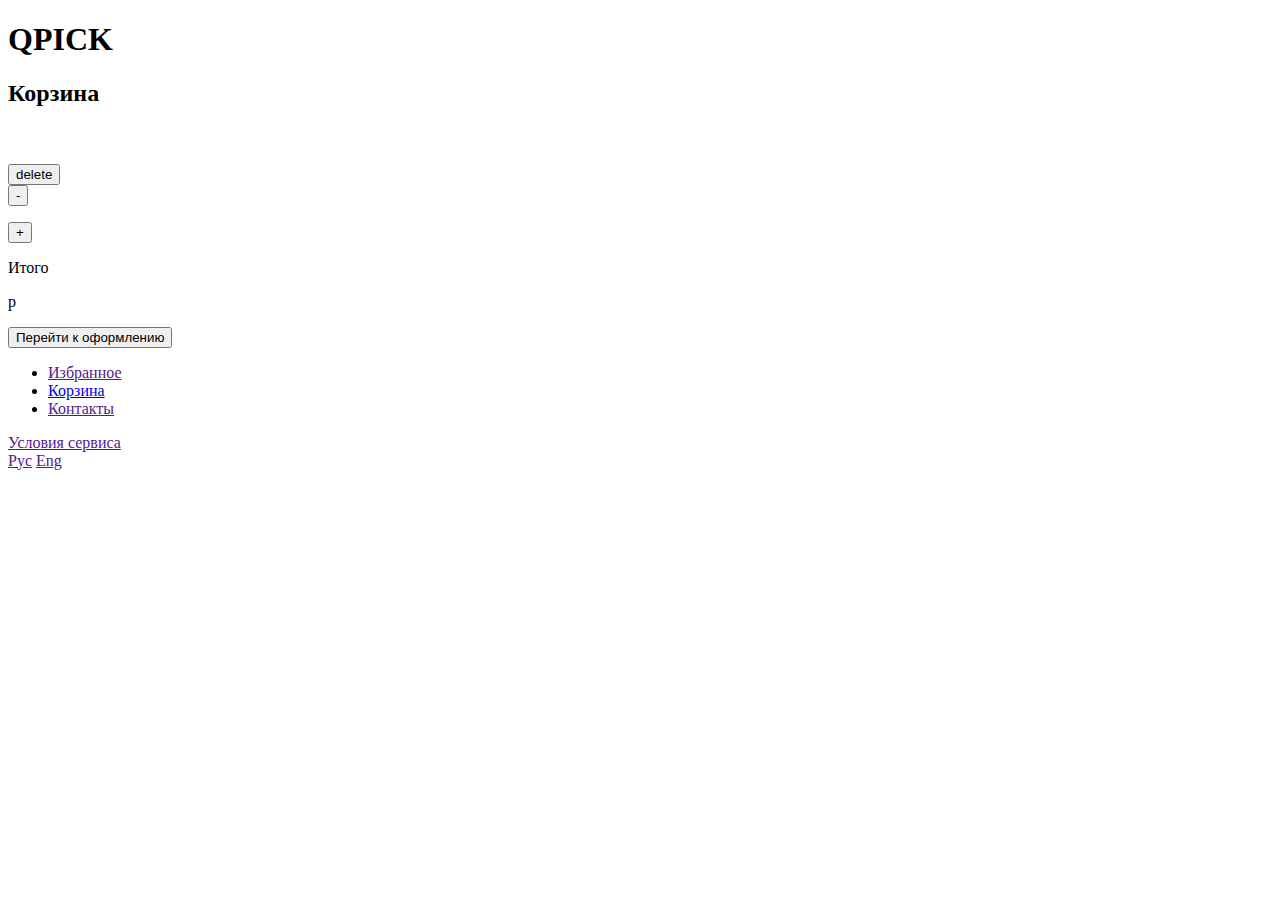
==== cart.html @ dc025646 "feat: create structure cart page" ====
<!DOCTYPE html>
<html lang="ru">
<head>
    <meta charset="UTF-8">
    <title>Корзина</title>
</head>
<body>
   <div class="wrapper">
       <header>
           <h1>QPICK</h1>
           <div class="icons">
               <div class="iconHeart"></div>
               <div class="iconCart"></div>
           </div>
       </header>
       <main>
           <h2>Корзина</h2>
           <div class="container">
               <article class="basketCard">
                   <div>
                       <div>
                           <img class="imgProduct" href="" alt="">
                       </div>
                       <div>
                           <h3 class="productName"></h3>
                           <div class="price">
                               <p class="productPrice"></p>
                           </div>
                       </div>
                       <button class="deleteProduct">delete</button>
                   </div>
                   <div>
                       <div>
                           <button>-</button>
                           <p class="count"></p>
                           <button>+</button>
                       </div>
                       <div>
                           <p class="finalProductPrice"></p>
                       </div>
                   </div>
               </article>
               <div class="ordering">
                   <p>Итого</p>
                   <p>
                       <span>p</span>
                       <span class="totalPrice"></span>
                   </p>
                   <button>Перейти к оформлению</button>
               </div>
           </div>
       </main>
       <footer>
           <div class="logo">
               <p class="QPICK"></p>
           </div>
           <div class="navMenu">
               <nav>
                   <ul>
                       <li><a href="">Избранное</a> </li>
                       <li><a href="cart.html">Корзина</a></li>
                       <li><a href="">Контакты</a></li>
                   </ul>
               </nav>
           </div>
           <div class="serviceAndLang">
               <a href="">Условия сервиса</a>
               <div class="lang">
                   <a href="">Рус</a>
                   <a href="">Eng</a>
               </div>
               <div class="social">
                   <a class="vk" href="" title="VK"></a>
                   <a class="telegram" href="" title="Telegram"></a>
                   <a class="whatsAap" href="" title="WhatsAap"></a>
               </div>
           </div>
       </footer>
   </div>
</body>
</html>
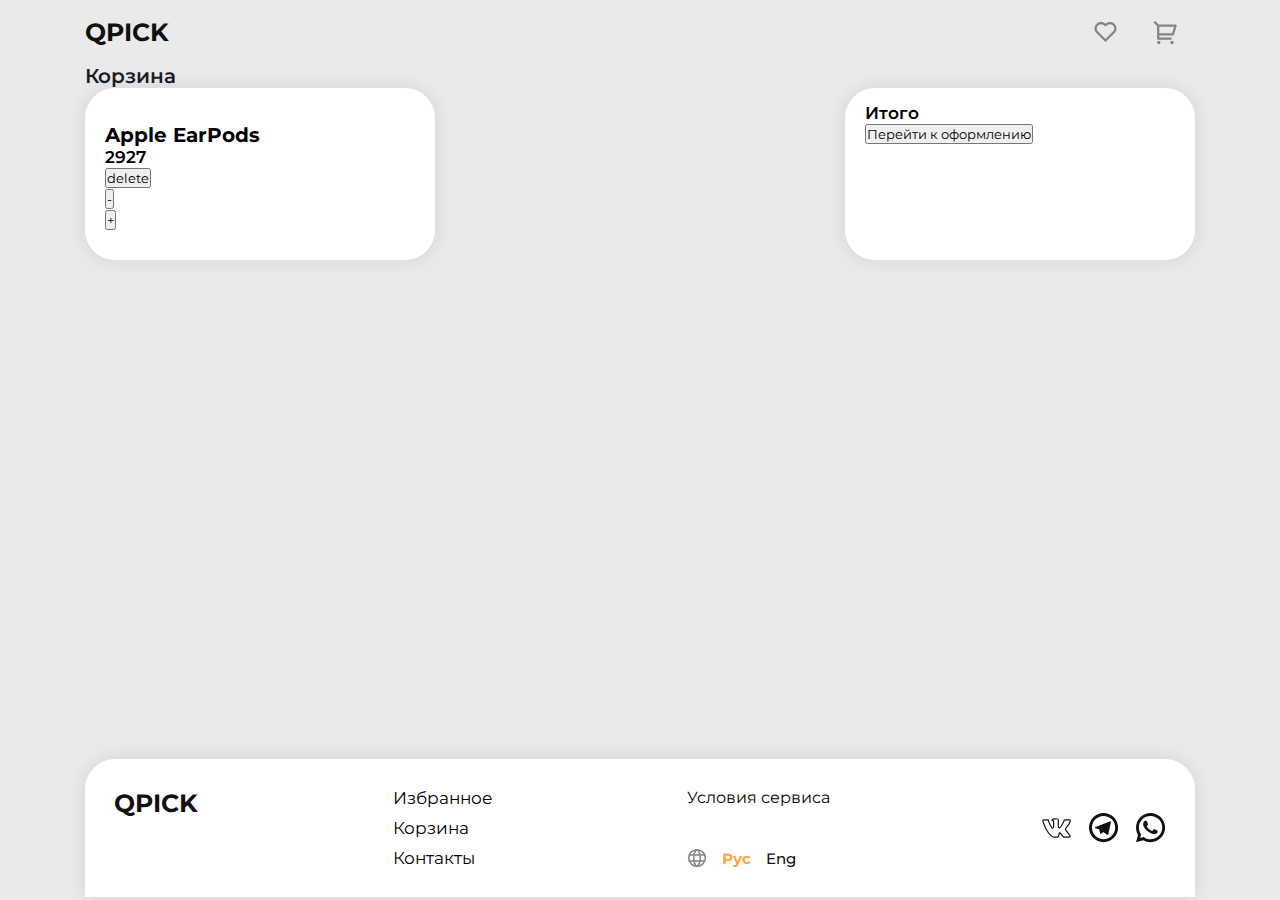
==== commit 404a4c8e: "fix: edit file structure" ====
--- a/cart.html
+++ b/cart.html
@@ -2,21 +2,29 @@
 <html lang="ru">
 <head>
     <meta charset="UTF-8">
+    <link rel="preconnect" href="https://fonts.googleapis.com">
+    <link rel="preconnect" href="https://fonts.gstatic.com" crossorigin>
+    <link href="https://fonts.googleapis.com/css2?family=Montserrat:wght@400;500;600;700&display=swap" rel="stylesheet">
+    <link rel="stylesheet" href="style.css">
     <title>Корзина</title>
 </head>
 <body>
    <div class="wrapper">
-       <header>
-           <h1>QPICK</h1>
-           <div class="icons">
-               <div class="iconHeart"></div>
-               <div class="iconCart"></div>
+       <header class="header">
+           <h1 class="logo">QPICK</h1>
+           <div class="iconsWrap">
+               <div class="icon iconHeart">
+                   <button class="btn"></button>
+               </div>
+               <div class="icon iconCart">
+                   <button class="btn"></button>
+               </div>
            </div>
        </header>
-       <main>
-           <h2>Корзина</h2>
+       <main class="main">
+           <h2 class="sectionTitle">Корзина</h2>
            <div class="container">
-               <article class="basketCard">
+               <article class="productCard">
                    <div>
                        <div>
                            <img class="imgProduct" href="" alt="">
@@ -40,19 +48,19 @@
                        </div>
                    </div>
                </article>
-               <div class="ordering">
+               <div class="ordering productCard">
                    <p>Итого</p>
                    <p>
-                       <span>p</span>
+
                        <span class="totalPrice"></span>
                    </p>
                    <button>Перейти к оформлению</button>
                </div>
            </div>
        </main>
-       <footer>
+       <footer class="footer">
            <div class="logo">
-               <p class="QPICK"></p>
+               <p class="logo">QPICK</p>
            </div>
            <div class="navMenu">
                <nav>
@@ -65,17 +73,19 @@
            </div>
            <div class="serviceAndLang">
                <a href="">Условия сервиса</a>
-               <div class="lang">
-                   <a href="">Рус</a>
-                   <a href="">Eng</a>
+               <div class="languages">
+                   <div class="iconLang"></div>
+                   <a href="" class="lang activeLang">Рус</a>
+                   <a href="" class="lang inactiveLang">Eng</a>
                </div>
-               <div class="social">
-                   <a class="vk" href="" title="VK"></a>
-                   <a class="telegram" href="" title="Telegram"></a>
-                   <a class="whatsAap" href="" title="WhatsAap"></a>
-               </div>
+           </div>
+           <div class="social">
+               <a class="vk socialIcon" href="" title="VK"></a>
+               <a class="telegram socialIcon" href="" title="Telegram"></a>
+               <a class="whatsAap socialIcon" href="" title="WhatsAap"></a>
            </div>
        </footer>
    </div>
+   <script src="index.js"></script>
 </body>
 </html>--- a/style.css
+++ b/style.css
@@ -0,0 +1,237 @@
+@charset "UTF-8";
+* {
+  margin: 0;
+  padding: 0;
+  box-sizing: border-box;
+  font-family: "Montserrat", sans-serif;
+}
+
+body {
+  background: #EAEAEA;
+}
+body .wrapper {
+  max-width: 1110px;
+  margin: auto;
+}
+
+.header {
+  display: flex;
+  justify-content: space-between;
+  align-items: center;
+  flex-wrap: wrap;
+}
+.header .iconsWrap {
+  display: flex;
+  justify-content: space-between;
+  align-items: center;
+  flex-wrap: wrap;
+}
+.header .iconsWrap .icon {
+  padding: 15px;
+  background-repeat: no-repeat;
+  background-position: center;
+}
+.header .iconsWrap .iconHeart {
+  background-image: url("/img/icons/like.svg");
+}
+.header .iconsWrap .iconCart {
+  background-image: url("/img/icons/cart.svg");
+}
+.header .iconsWrap .btn {
+  width: 30px;
+  height: 30px;
+}
+
+.main {
+  min-height: calc(100vh - 205px);
+}
+.main .sectionTitle {
+  color: #1C1C27;
+  font-weight: 600;
+  font-size: 20px;
+}
+
+.sectionName {
+  font-weight: 600;
+  font-size: 20px;
+  color: #838383;
+  margin-bottom: 20px;
+}
+
+.container {
+  display: flex;
+  justify-content: space-between;
+  align-items: top;
+  flex-wrap: wrap;
+}
+.container .productCard {
+  font-weight: 600;
+  font-size: 17px;
+  width: 350px;
+  padding: 15px 20px 30px;
+  border-radius: 30px;
+  box-shadow: 0 0 20px rgba(0, 0, 0, 0.1);
+  background: #FFFFFF;
+  margin-bottom: 30px;
+}
+.container .productCard .imgWrap {
+  display: flex;
+  justify-content: space-around;
+  align-items: center;
+  flex-wrap: wrap;
+  margin-bottom: 54px;
+}
+.container .productCard .productInfo {
+  display: flex;
+  justify-content: space-between;
+  align-items: top;
+  flex-wrap: wrap;
+}
+.container .productCard .productInfo .productName {
+  font-weight: 600;
+  font-size: 17px;
+  color: #1C1C27;
+}
+.container .productCard .productInfo .productPrice {
+  color: #FFA542;
+}
+.container .productCard .productInfo .productPrice::after {
+  content: " ₽";
+}
+.container .productCard .productInfo .oldProductPrice {
+  color: #FFCE7F;
+  font-size: 13px;
+  text-decoration: line-through;
+}
+.container .productCard .productInfo .oldProductPrice::after {
+  content: " ₽";
+}
+.container .productCard .productInfo .discountPrice {
+  color: #DF6464;
+  font-size: 19px;
+}
+.container .productCard .productInfo .discountPrice::after {
+  content: " ₽";
+}
+.container .productCard .productInfo .discount {
+  color: #DF6464;
+  font-size: 16px;
+}
+.container .productCard .productInfo .discount::after {
+  content: "%";
+}
+.container .productCard .ratingWrap {
+  display: flex;
+  justify-content: space-between;
+  align-items: center;
+  flex-wrap: wrap;
+  position: relative;
+}
+.container .productCard .ratingWrap .productRating {
+  color: #838383;
+  padding-left: 30px;
+}
+.container .productCard .ratingWrap .productRating::before {
+  content: url("/img/icons/star.svg");
+  position: absolute;
+  top: -2px;
+  left: -4px;
+}
+.container .productCard .ratingWrap .btnBuy {
+  font-weight: 600;
+  font-size: 17px;
+  color: #000000;
+}
+
+.footer {
+  display: flex;
+  justify-content: space-between;
+  align-items: top;
+  flex-wrap: wrap;
+  background-color: #FFFFFF;
+  padding: 29px;
+  box-shadow: 0 0 20px rgba(0, 0, 0, 0.1);
+  border-radius: 30px 30px 0 0;
+}
+.footer .navMenu li {
+  font-weight: 400;
+  font-size: 17px;
+  list-style-type: none;
+  margin-bottom: 10px;
+}
+.footer .navMenu li:last-of-type {
+  margin-bottom: 0;
+}
+.footer .serviceAndLang {
+  display: flex;
+  justify-content: space-between;
+  align-items: top;
+  flex-wrap: wrap;
+  flex-direction: column;
+}
+.footer .serviceAndLang .languages {
+  display: flex;
+  justify-content: start;
+  align-items: center;
+  flex-wrap: wrap;
+}
+.footer .serviceAndLang .languages .iconLang {
+  padding: 10px;
+  background-repeat: no-repeat;
+  background-position: center;
+  background-image: url("/img/icons/RU.svg");
+}
+.footer .serviceAndLang .languages .lang {
+  margin-left: 15px;
+}
+.footer .serviceAndLang .languages .activeLang {
+  font-weight: 700;
+  font-size: 15px;
+  color: #FFA542;
+}
+.footer .serviceAndLang .languages .inactiveLang {
+  font-weight: 500;
+  font-size: 15px;
+  color: #101010;
+}
+.footer .social {
+  display: flex;
+  justify-content: space-between;
+  align-items: center;
+  flex-wrap: wrap;
+}
+.footer .social .socialIcon {
+  padding: 15px;
+  background-repeat: no-repeat;
+  background-position: center;
+  background-size: contain;
+  margin-left: 17px;
+}
+.footer .social .vk {
+  background-image: url("/img/icons/VK.svg");
+}
+.footer .social .telegram {
+  background-image: url("/img/icons/Telegram.svg");
+}
+.footer .social .whatsAap {
+  background-image: url("/img/icons/Whatsapp.svg");
+}
+
+.btn {
+  border: none;
+  background: none;
+  cursor: pointer;
+}
+
+.logo {
+  font-weight: 700;
+  font-size: 25px;
+  color: #101010;
+}
+
+a {
+  text-decoration: none;
+  color: #000000;
+}
+
+/*# sourceMappingURL=style.css.map */
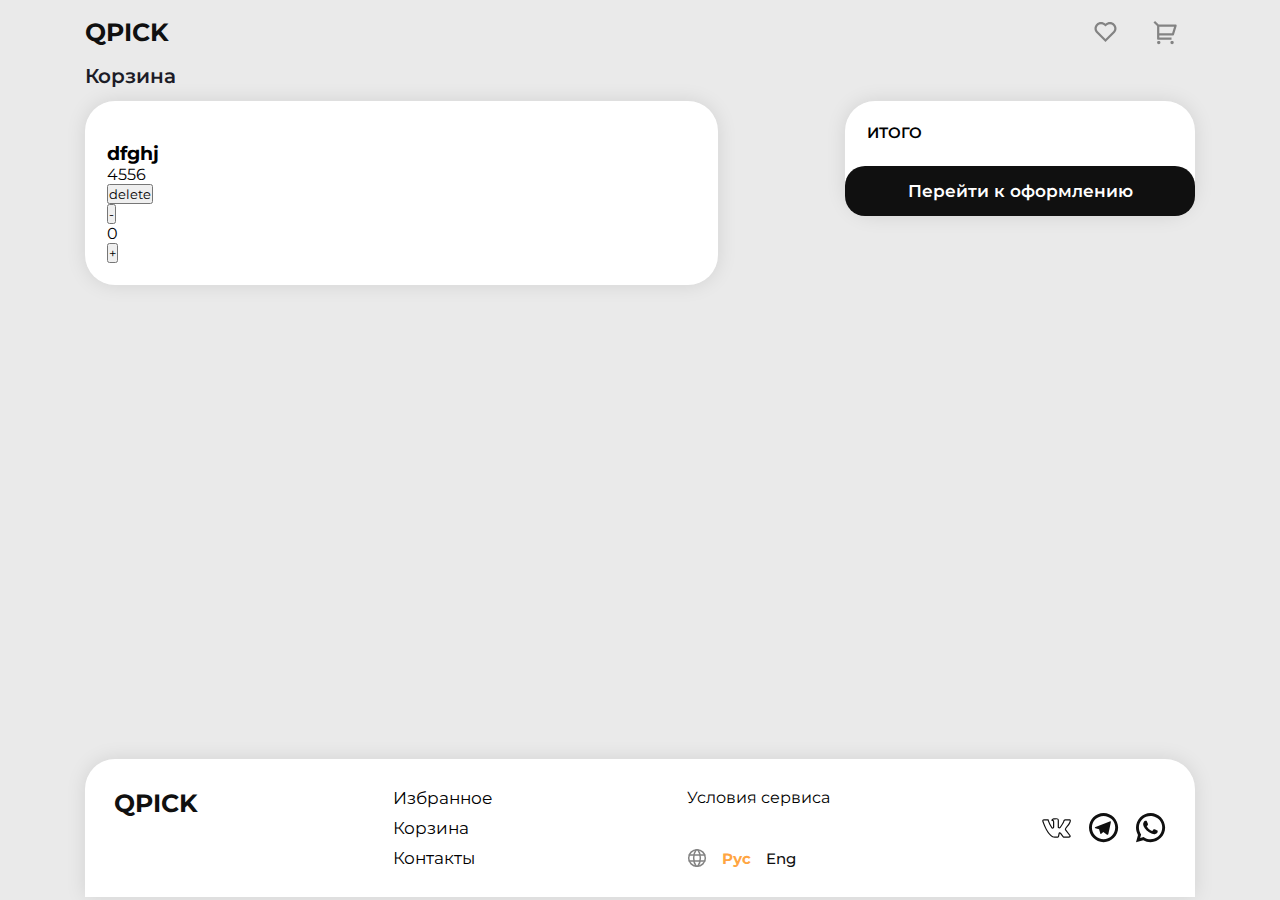
==== commit b8f040df: "feat: add class plus and data-id for buttons" ====
--- a/cart.html
+++ b/cart.html
@@ -24,37 +24,39 @@
        <main class="main">
            <h2 class="sectionTitle">Корзина</h2>
            <div class="container">
-               <article class="productCard">
+               <article class="card basketCard">
                    <div>
                        <div>
-                           <img class="imgProduct" href="" alt="">
+                           <img class="imgProduct" src="" alt="">
                        </div>
                        <div>
-                           <h3 class="productName"></h3>
+                           <h3 class="productName">dfghj</h3>
                            <div class="price">
-                               <p class="productPrice"></p>
+                               <p class="productPrice">4556</p>
                            </div>
                        </div>
                        <button class="deleteProduct">delete</button>
                    </div>
                    <div>
-                       <div>
-                           <button>-</button>
-                           <p class="count"></p>
-                           <button>+</button>
+                       <div class="countContainer">
+                           <button class="minus" data-id="elem1">-</button>
+                           <p class="count">0</p>
+                           <button class="plus" data-id="elem1">+</button>
                        </div>
                        <div>
                            <p class="finalProductPrice"></p>
                        </div>
                    </div>
                </article>
-               <div class="ordering productCard">
-                   <p>Итого</p>
+
+
+
+               <div class="ordering card">
+                   <p class="total">ИТОГО</p>
                    <p>
-
                        <span class="totalPrice"></span>
                    </p>
-                   <button>Перейти к оформлению</button>
+                   <button class="orderingBtn">Перейти к оформлению</button>
                </div>
            </div>
        </main>
--- a/style.css
+++ b/style.css
@@ -36,6 +36,17 @@
 }
 .header .iconsWrap .iconCart {
   background-image: url("/img/icons/cart.svg");
+  position: relative;
+}
+.header .iconsWrap .iconCart .countCart {
+  position: absolute;
+  font-weight: 500;
+  font-size: 15px;
+  background-color: #FFA542;
+  border-radius: 9px;
+  color: #FFFFFF;
+  padding: 0 4px;
+  right: 10px;
 }
 .header .iconsWrap .btn {
   width: 30px;
@@ -80,6 +91,7 @@
   align-items: center;
   flex-wrap: wrap;
   margin-bottom: 54px;
+  min-height: 250px;
 }
 .container .productCard .productInfo {
   display: flex;
@@ -125,6 +137,7 @@
   justify-content: space-between;
   align-items: center;
   flex-wrap: wrap;
+  margin-top: 20px;
   position: relative;
 }
 .container .productCard .ratingWrap .productRating {
@@ -234,4 +247,40 @@
   color: #000000;
 }
 
+.card {
+  padding: 22px;
+  border-radius: 30px;
+  box-shadow: 0 0 20px rgba(0, 0, 0, 0.1);
+  background: #FFFFFF;
+  margin-top: 13px;
+}
+
+.basketCard {
+  width: 633px;
+}
+
+.ordering {
+  width: 350px;
+  position: relative;
+  height: 115px;
+}
+.ordering .total {
+  font-weight: 600;
+  font-size: 15px;
+}
+
+.orderingBtn {
+  font-weight: 600;
+  font-size: 17px;
+  color: #FFFFFF;
+  background-color: #101010;
+  width: 350px;
+  position: absolute;
+  padding: 15px;
+  bottom: 0;
+  left: 0;
+  border-radius: 20px;
+  border: none;
+}
+
 /*# sourceMappingURL=style.css.map */
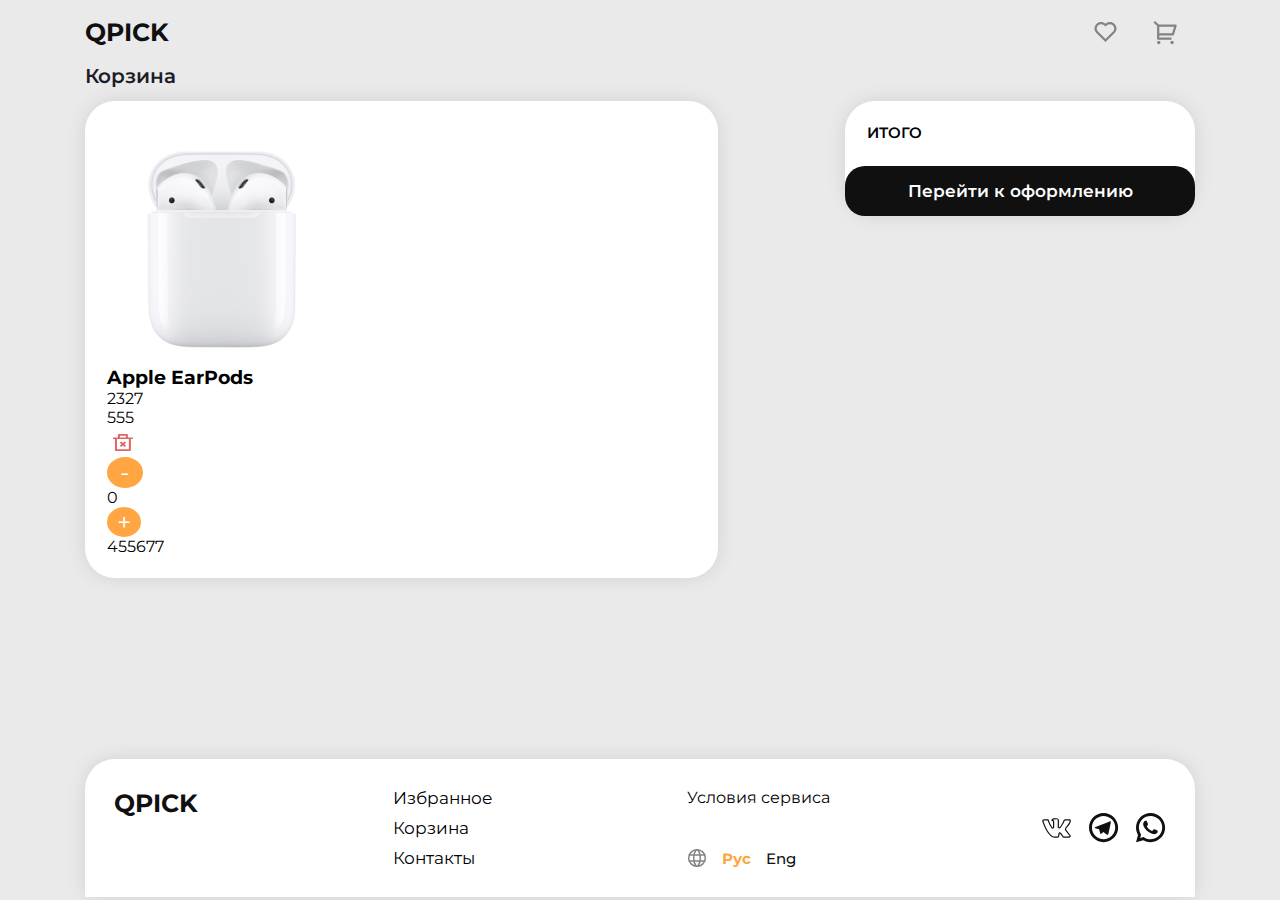
==== commit 1e4471d2: "feat: add styles for basket carts" ====
--- a/cart.html
+++ b/cart.html
@@ -23,28 +23,29 @@
        </header>
        <main class="main">
            <h2 class="sectionTitle">Корзина</h2>
-           <div class="container">
+           <div class="container containerCart">
                <article class="card basketCard">
                    <div>
                        <div>
-                           <img class="imgProduct" src="" alt="">
+                           <img class="imgProduct" src="./img/productImg/Apple_AirPods.png" alt="">
                        </div>
                        <div>
-                           <h3 class="productName">dfghj</h3>
+                           <h3 class="productName">Apple EarPods</h3>
                            <div class="price">
-                               <p class="productPrice">4556</p>
+                               <p class="productPrice">2327</p>
+                               <p class="discountPrice">555</p>
                            </div>
                        </div>
-                       <button class="deleteProduct">delete</button>
+                       <button class="deleteProduct btn"></button>
                    </div>
-                   <div>
+                   <div class="footerCartContainer">
                        <div class="countContainer">
-                           <button class="minus" data-id="elem1">-</button>
+                           <button class="minus countBtn btn" data-id="1">-</button>
                            <p class="count">0</p>
-                           <button class="plus" data-id="elem1">+</button>
+                           <button class="plus countBtn btn" data-id="1">+</button>
                        </div>
                        <div>
-                           <p class="finalProductPrice"></p>
+                           <p class="finalProductPrice">455677</p>
                        </div>
                    </div>
                </article>
--- a/style.css
+++ b/style.css
@@ -259,6 +259,25 @@
   width: 633px;
 }
 
+.countBtn {
+  background-color: #FFA542;
+  padding: 0 10px;
+  font-size: 25px;
+  border-radius: 50%;
+  color: #FFFFFF;
+}
+
+.minus {
+  padding: 0 13px 1px;
+}
+
+.deleteProduct {
+  padding: 15px;
+  background-repeat: no-repeat;
+  background-position: center;
+  background-image: url("/img/icons/delete.svg");
+}
+
 .ordering {
   width: 350px;
   position: relative;
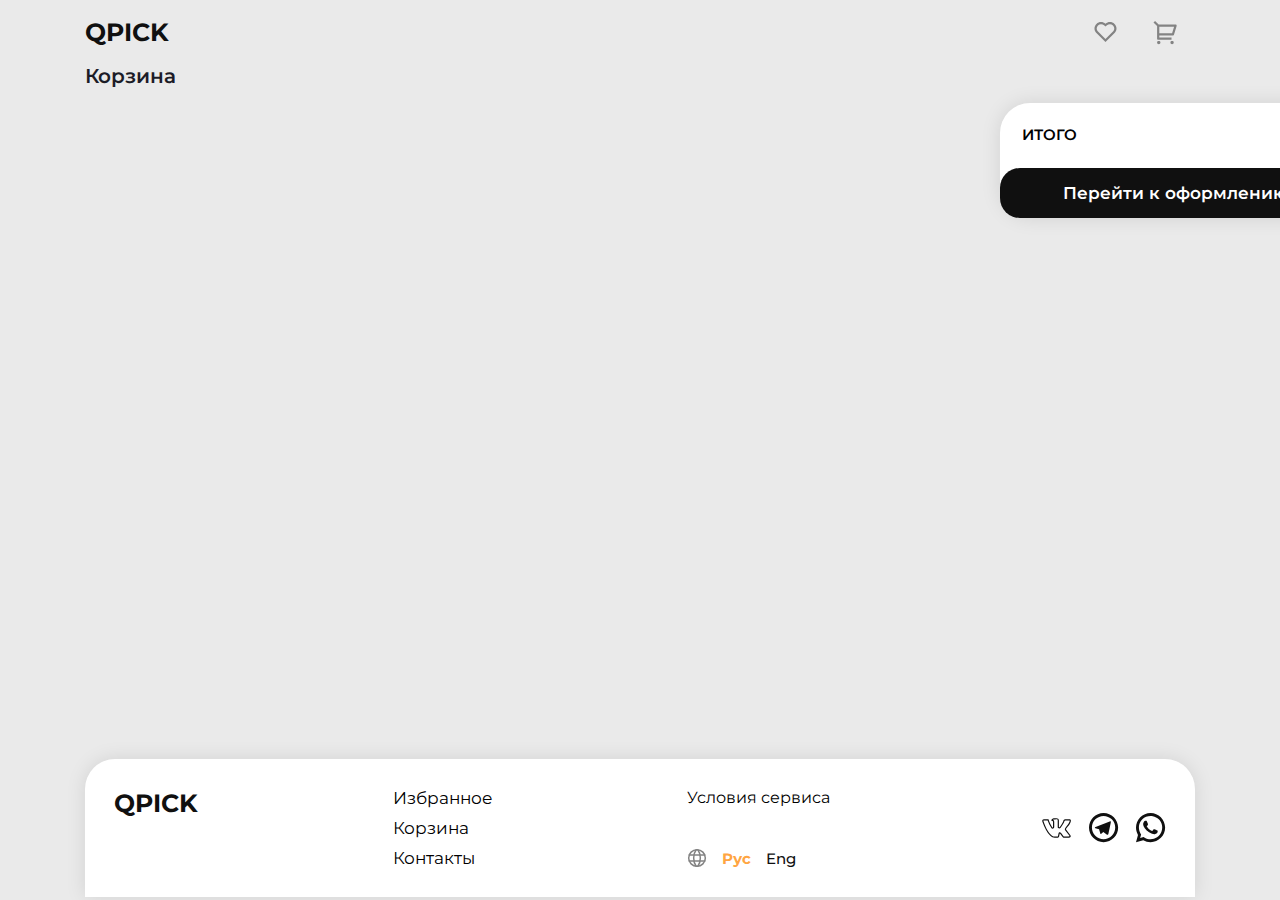
==== commit 0e958fde: "fix: rename class names" ====
--- a/cart.html
+++ b/cart.html
@@ -17,49 +17,22 @@
                    <button class="btn"></button>
                </div>
                <div class="icon iconCart">
+                   <p class="countCart"></p>
                    <button class="btn"></button>
                </div>
            </div>
        </header>
        <main class="main">
            <h2 class="sectionTitle">Корзина</h2>
-           <div class="container containerCart">
-               <article class="card basketCard">
-                   <div>
-                       <div>
-                           <img class="imgProduct" src="./img/productImg/Apple_AirPods.png" alt="">
-                       </div>
-                       <div>
-                           <h3 class="productName">Apple EarPods</h3>
-                           <div class="price">
-                               <p class="productPrice">2327</p>
-                               <p class="discountPrice">555</p>
-                           </div>
-                       </div>
-                       <button class="deleteProduct btn"></button>
+           <div class="container containerCart"></div>
+
+               <div class="orderingContainer card">
+                   <div class="orderingCard">
+                       <p class="total">ИТОГО</p>
+                       <p class="totalProductsSum price"></p>
                    </div>
-                   <div class="footerCartContainer">
-                       <div class="countContainer">
-                           <button class="minus countBtn btn" data-id="1">-</button>
-                           <p class="count">0</p>
-                           <button class="plus countBtn btn" data-id="1">+</button>
-                       </div>
-                       <div>
-                           <p class="finalProductPrice">455677</p>
-                       </div>
-                   </div>
-               </article>
-
-
-
-               <div class="ordering card">
-                   <p class="total">ИТОГО</p>
-                   <p>
-                       <span class="totalPrice"></span>
-                   </p>
                    <button class="orderingBtn">Перейти к оформлению</button>
                </div>
-           </div>
        </main>
        <footer class="footer">
            <div class="logo">
--- a/style.css
+++ b/style.css
@@ -258,14 +258,61 @@
 .basketCard {
   width: 633px;
 }
-
-.countBtn {
+.basketCard .mainCardContainer {
+  display: flex;
+  justify-content: space-between;
+  align-items: top;
+  flex-wrap: wrap;
+}
+.basketCard .mainCardContainer .productInfo {
+  display: flex;
+  justify-content: space-between;
+  align-items: center;
+  flex-wrap: wrap;
+}
+.basketCard .mainCardContainer .productInfo .imgCartWrap {
+  height: 136px;
+}
+.basketCard .mainCardContainer .productInfo .imgCartWrap .imgProduct {
+  height: 100%;
+}
+.basketCard .mainCardContainer .productInfo .priceContainer {
+  margin-top: 10px;
+}
+.basketCard .footerCardContainer {
+  display: flex;
+  justify-content: space-between;
+  align-items: end;
+  flex-wrap: wrap;
+}
+.basketCard .footerCardContainer .countContainer {
+  display: flex;
+  justify-content: space-between;
+  align-items: center;
+  flex-wrap: wrap;
+  margin-top: 10px;
+  margin-left: 20px;
+  width: 100px;
+}
+.basketCard .footerCardContainer .countContainer .count {
+  font-weight: 600;
+  font-size: 17px;
+}
+.basketCard .footerCardContainer .countContainer .countBtn {
   background-color: #FFA542;
   padding: 0 10px;
   font-size: 25px;
   border-radius: 50%;
   color: #FFFFFF;
 }
+.basketCard .footerCardContainer .finalProductPrice {
+  font-weight: 600;
+  font-size: 15px;
+}
+
+.price::after {
+  content: " ₽";
+}
 
 .minus {
   padding: 0 13px 1px;
@@ -276,14 +323,24 @@
   background-repeat: no-repeat;
   background-position: center;
   background-image: url("/img/icons/delete.svg");
-}
-
-.ordering {
+  height: 30px;
+  cursor: pointer;
+}
+
+.orderingContainer {
   width: 350px;
-  position: relative;
+  position: absolute;
+  top: 90px;
+  left: 1000px;
   height: 115px;
 }
-.ordering .total {
+.orderingContainer .orderingCard {
+  display: flex;
+  justify-content: space-between;
+  align-items: top;
+  flex-wrap: wrap;
+}
+.orderingContainer .orderingCard .total {
   font-weight: 600;
   font-size: 15px;
 }
